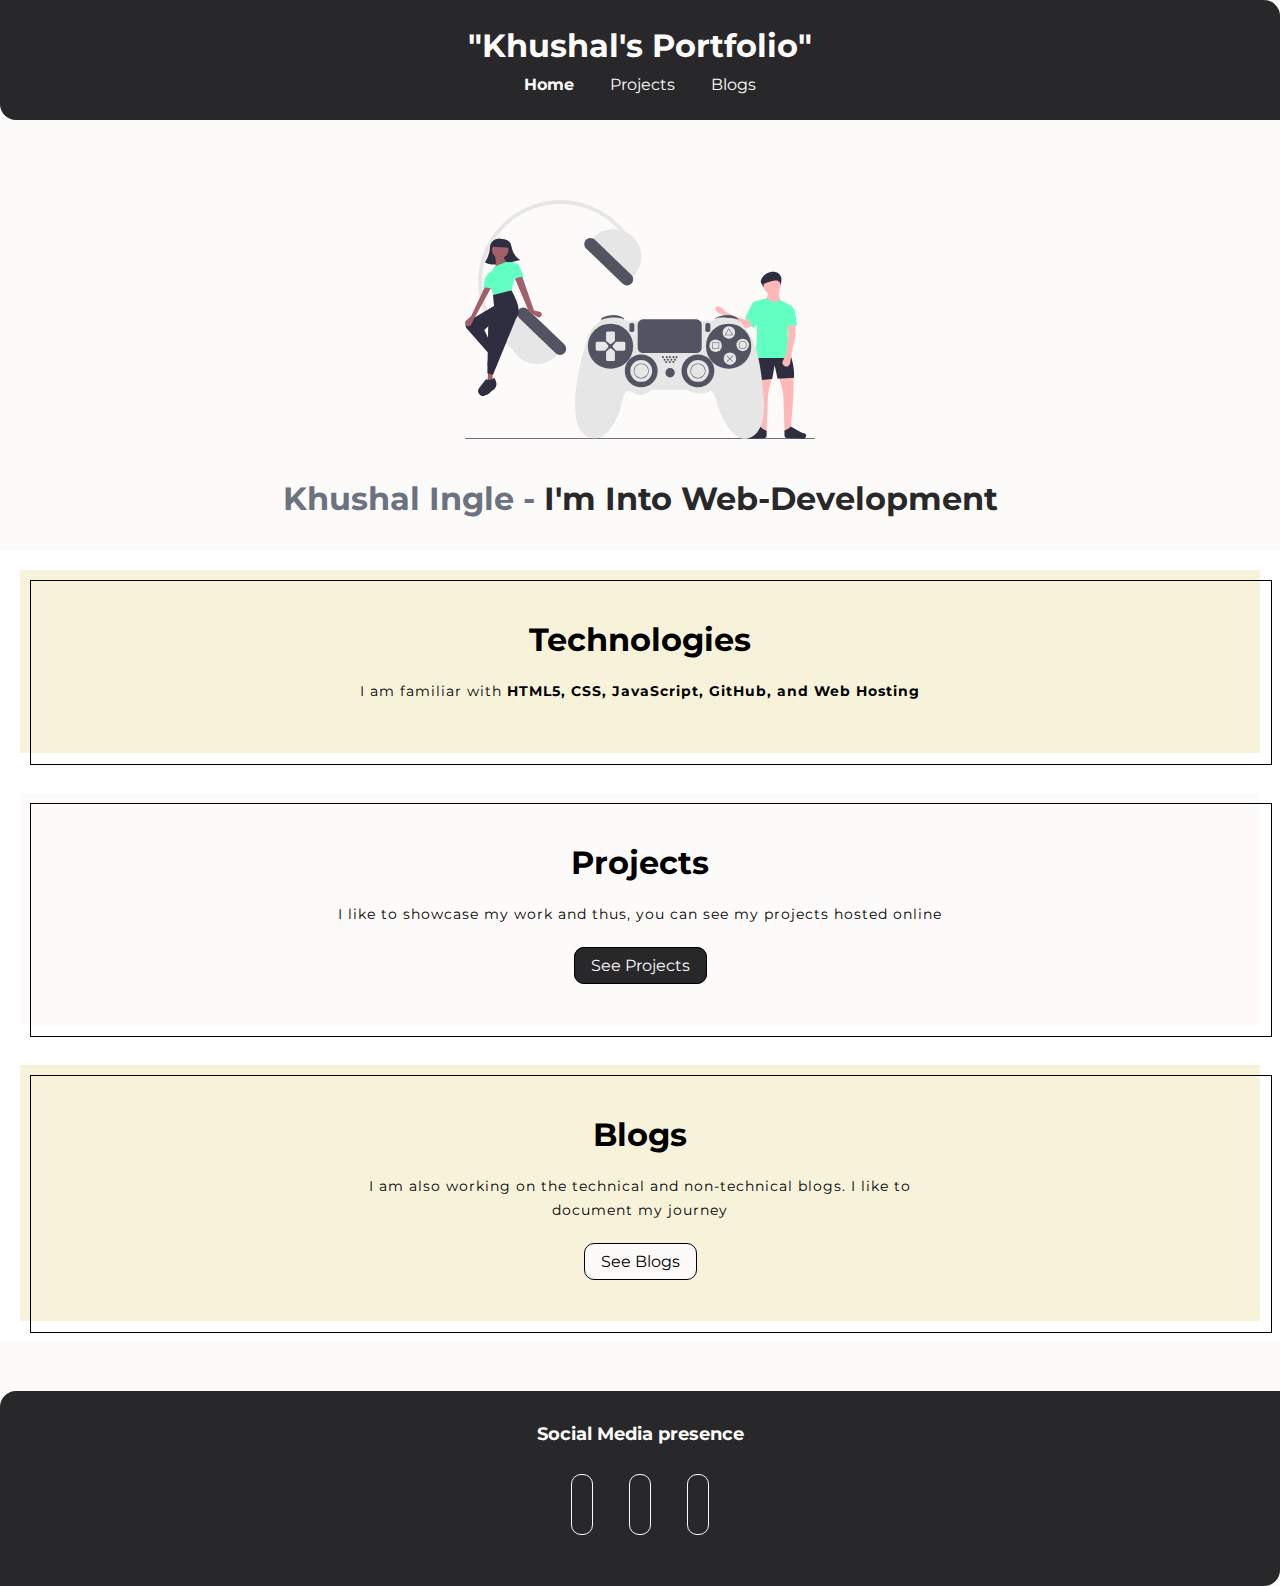
==== index.html @ f7941032 "added more projects" ====
<!DOCTYPE html>
<html lang="en">
<head>
    <meta charset="UTF-8">
    <meta http-equiv="X-UA-Compatible" content="IE=edge">
    <meta name="viewport" content="width=device-width, initial-scale=1.0">
    <title>Home | Kushal's Portfolio</title>
    <link rel="stylesheet" href="https://cdnjs.cloudflare.com/ajax/libs/font-awesome/6.1.1/css/all.min.css" integrity="sha512-KfkfwYDsLkIlwQp6LFnl8zNdLGxu9YAA1QvwINks4PhcElQSvqcyVLLD9aMhXd13uQjoXtEKNosOWaZqXgel0g==" crossorigin="anonymous" referrerpolicy="no-referrer" />
    <link href="style.css" rel="stylesheet"/>
</head>
<body>
    <nav class="navigation container">
        <div class="nav-brand"><h1 class="size">"Khushal's Portfolio"</h1></div>
        <ul class="list-non-bullet nav-pills">
            <li class="list-item-inline">
                <a class="link link-active" href="/"><strong>Home</strong></a>
            </li>
            <li class="list-item-inline">
                <a class="link" href="project.html">Projects</a>
            </li>
            <li class="list-item-inline">
                <a class="link" href="blog.html">Blogs</a>
            </li>
        </ul>
    </nav>


    <header class="hero">
        <img class="hero-img" src="images/gamig.svg">
        <h1 class="hero-heading">Khushal Ingle - <span class="headingg
           "> I'm Into Web-Development</span></h1>
    </header>

    <section class="section ow">
        <div class="container container-center">
        <h1>Technologies</h1>
    
        <p class="fs-1">I am familiar with <strong>HTML5, CSS, JavaScript, GitHub, and Web Hosting</strong> </p>
        

        </div>
    </section>


    <section class="section">
        <div class="container container-center">
        <h1>Projects</h1>
    
        <p>I like to showcase my work and thus, you can see my projects hosted online</strong></p>
        <div class="site-bttn">
            <a class="link-secondary" href="project.html">See Projects</a>
        </div>
        
        </div>
    </section>


    <section class="section ow">
        <div class="container container-center">
        <h1>Blogs</h1>
    
        <p>I am also working on the technical and non-technical blogs. I like to document my journey</p>
        <div class="site-bttn">
        <a class="link link-primary" href="blog.html">See Blogs</a>
        </div>
    </div>
        </div>
    </section>


    <h2></h2>
<footer class="footer">
    <div class="footer-header">Social Media presence</div>
    <ul class="social-links">
        <li class="list-item-inline">
            <a class="link" href="https://github.com/khushal-ingle" target="_blank"><i class="fa-brands fa-github"></i></a>
        </li>

        <li class="list-item-inline">
            <a class="link"href=" " target="_blank"><i class="fa-brands fa-linkedin"></i></a>

        </li>

        <li class="list-item-inline"><a class="link" href="https://www.instagram.com/_khushal_01/" target="_blank"><i class="fa-brands fa-instagram"></i>
        </a>
        </li> 
    </ul>
</footer>
</body>
</html>
---- style.css ----
@import url('https://fonts.googleapis.com/css2?family=Montserrat:wght@400;700&display=swap');
@import url('https://fonts.googleapis.com/css2?family=Poppins:wght@200;400&display=swap');
*{
    padding: 0px;
    margin: 0px;
    box-sizing: border-box ;
}
body {
    font-family: 'Montserrat', sans-serif;
    margin: 0;
    background-color: var(--matte-white);
}

hr {
    margin: 2rem 0rem;
}

:root {
    --matte-black: #28282B;
    --off-white:#f7f3db;
    --matte-white:#FDFBF9;
}

.nav-pills{
    margin-bottom: 10px;
}

/* Spaces */

.margin-md{
        margin: 2rem;
    }
    
/* Container */
.container {
    text-align: center;
    padding: 0rem 1rem;
    /* padding-left: 1rem;
    padding-right: 1rem; */
}

.container-fluid {
    max-width: 650px;
    margin: auto;
}

.container-center {
    max-width: 650px;
    margin: auto;
}

/* Links */

.link{
    box-sizing: border-box;
    text-decoration: none;
    padding: 0.5rem 0.5rem;
    margin-top: 5rem;
    margin-bottom: 1rem;
    color:var(--matte-white);

}


.link-primary {
    text-decoration: none;
    color: #000000;
    border-radius: 10px;
    border: 1px solid #000000;
    text-decoration: none;
    padding: 0.5rem 1rem;
    background:var(--matte-white);
    /* border-bottom: #000000 solid 5px */
}

.link-secondary {
    text-decoration: none;
    background-color: var(--matte-black);
    border: #000000 solid 1px;
    /* border-bottom: #000000 solid 5px; */
    border-radius: 10px;
    color: var(--matte-white);
    padding: 0.5rem 1rem;
}
.projects-ul .section{
    padding: 50px 0;
}
.projects-ul {
    display: flex;
    flex-wrap: wrap;
}
li.section {
    width: 33.33%;
    padding: 0px 15px !important;
    margin-bottom: 30px;
}
.projects-ul .section .container {
    padding: 50px;
    height: 100%;
    position: relative;
    z-index: 21;
}
.projects-ul .section .container::before{
    content: '';
    position: absolute;
    width: 100%;
    height: 100%;
    left: 10px;
    top: 10px;
    z-index: -1;
    border: #000000 solid 1px;
    visibility: hidden;
}
.projects-ul .section .container:hover::before{
    visibility: visible;
}
.projects-ul h1 {
    font-size: 20px;
    line-height: 30px;
    letter-spacing: 1px;
}
/* Lists */

.list-non-bullet {
    list-style: none;
    padding: 0;

}

.list-item-inline {
    display: inline;
    padding: 0rem 0.5rem;
}

/* Navigation */

.navigation {
    background-color: var(--matte-black);
    color: var(--matte-white);
    padding: 1rem;
    border-bottom-left-radius: 1rem;
    border-top-right-radius: 1rem;
}

.navigation .link {
    color: var(--matte-white);
}


.navigation .nav-brand {
    font-weight: bold;

}




/* header */

.hero {
    padding: 2rem;
    padding-top: 5rem;

}
.site-bttn {
    margin: 30px 0 0;
}
.footer {
    margin-top: 50px;
}
.hero .hero-img {
    max-width: 350px;
    display: block;
    margin: auto;
    margin-bottom: 40px;
}
section.section {
    padding: 50px 0;
    border: #ffffff solid 20px;
    position: relative;
    z-index: 21;
}
section.section:before {
    content: '';
    position: absolute;
    width: 100%;
    height: 100%;
    left: 10px;
    top: 10px;
    z-index: -1;
    border: #000000 solid 1px;
}
.hero .hero-heading {
    text-align: center;
    font-size: 2rem;
    color: #6B7280;
}

.hero .hero-heading .headingg {
    color: var(--matte-black);
}

/* Sections */

.section h1 {
    text-align: center;
    margin-bottom: 20px;
    margin-top: 0px;
}

.ow {
    background-color: var(--off-white);

}

.centers {
    min-width: 600px;
    margin: auto;
}


/* footers */
.footer{
    background-color:var(--matte-black);
    padding: 2rem 1rem;
    text-align: center;
    color: var(--matte-white);
    border-bottom-right-radius: 1rem;
    border-top-left-radius: 1rem;
} 

.footer {
    color: var(--matte-white);
}

.footer .footer-header{
    margin: 0rem 0rem 1rem 0rem;
    font-weight: bold;
    font-size: large;
}
.footer ul{
    color: var(--matte-white);
    padding-inline-start: 0px;
    margin: 40px 0px 30px 0px;


}

.footer li a.link{
    font-size: 2rem;
    padding: 10px;
    margin: 10px;
    border: 1px solid var(--matte-white);
    border-radius: 10px;
}

.size{
    font-size: 2rem;
    margin: 10px 0px;
}
p {
    line-height: 24px;
    letter-spacing: 1px;
    font-size: 14px;
}
.section p{
    margin-top: 10px;
}
@media only screen and (max-width:1170px){
.projects-ul .section .container{
    padding: 30px;
}
.link-secondary, .link-primary{
    font-size: 13px;
}
}
@media only screen and (max-width:950px){
.link-secondary, .link-primary{
    width: 100%;
    display: block;
    margin: 10px 0;
}
}
@media only screen and (max-width:850px){
.projects-ul .section .container {
    padding: 20px;
}
}
@media only screen and (max-width:767px){
li.section {
    width: 100%;
}
}
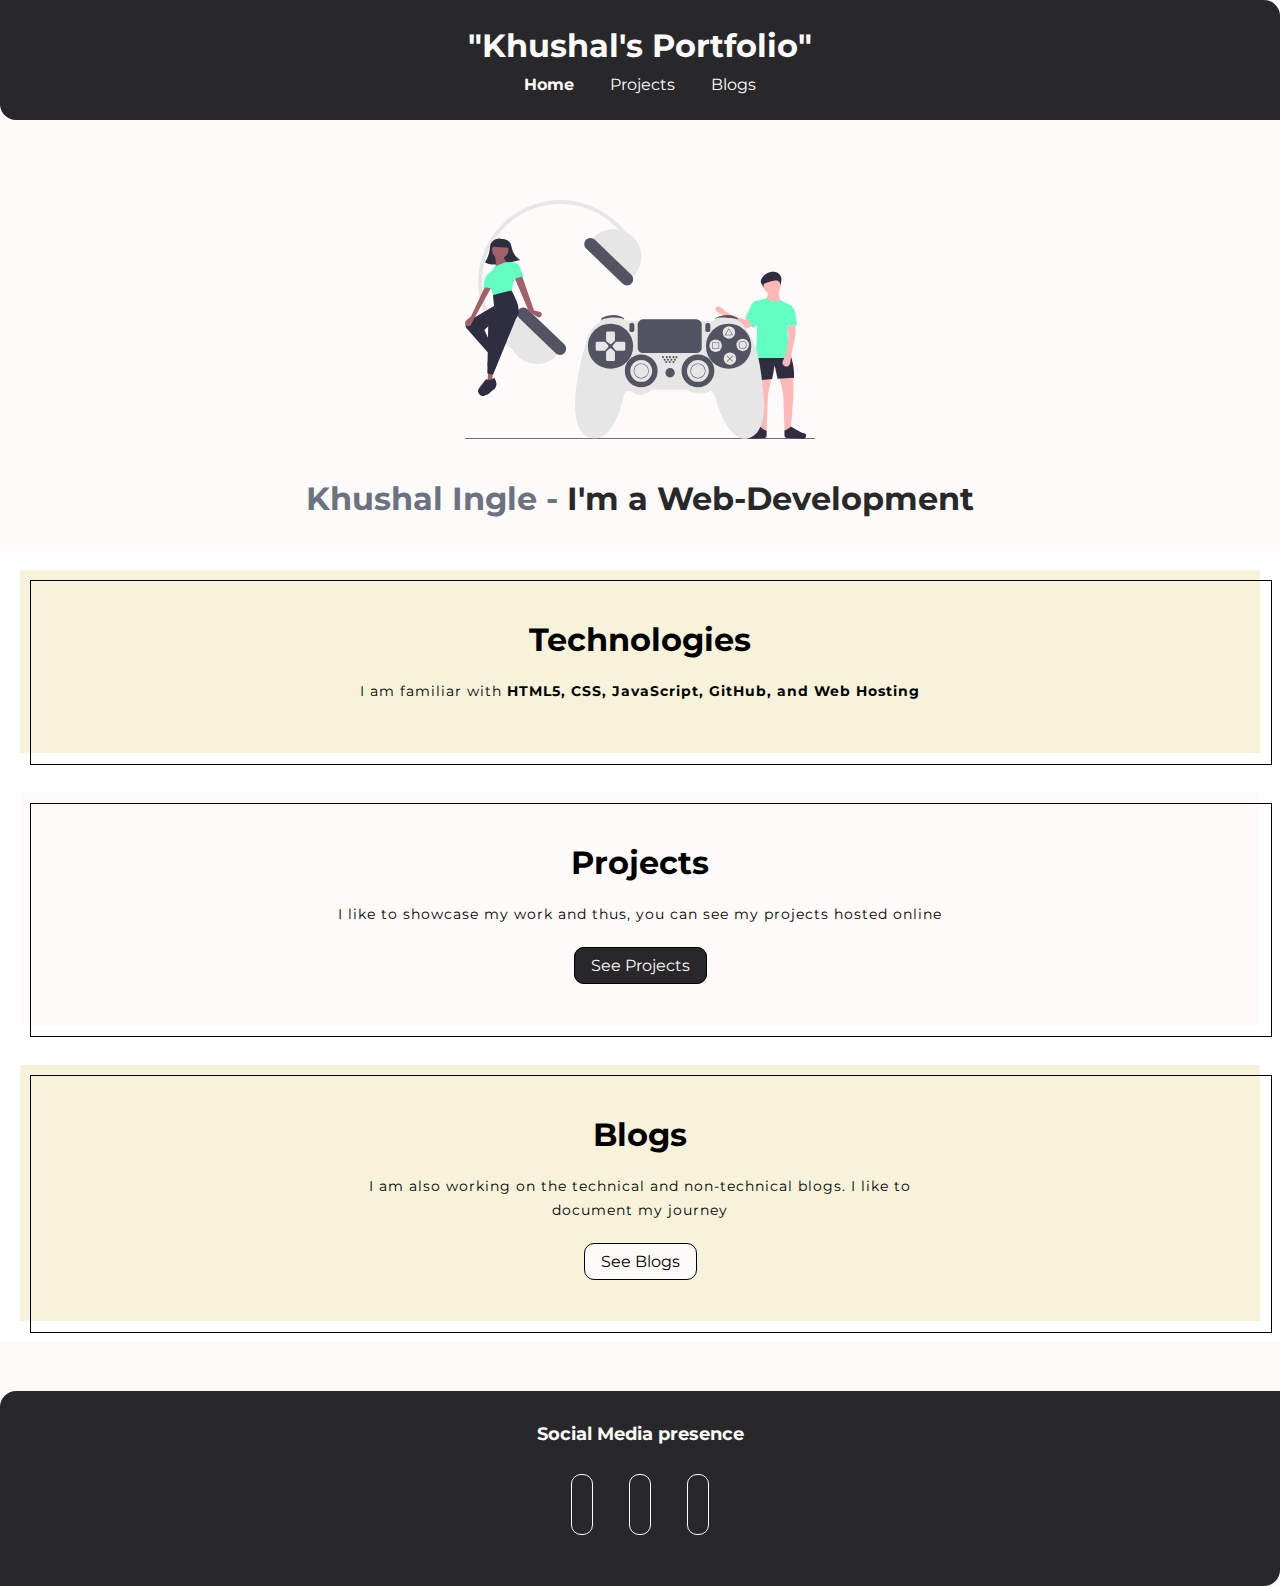
==== commit b555a97f: "Update index.html" ====
--- a/index.html
+++ b/index.html
@@ -29,7 +29,7 @@
     <header class="hero">
         <img class="hero-img" src="images/gamig.svg">
         <h1 class="hero-heading">Khushal Ingle - <span class="headingg
-           "> I'm Into Web-Development</span></h1>
+           "> I'm a Web-Development</span></h1>
     </header>
 
     <section class="section ow">
@@ -78,7 +78,7 @@
         </li>
 
         <li class="list-item-inline">
-            <a class="link"href=" " target="_blank"><i class="fa-brands fa-linkedin"></i></a>
+            <a class="link"href="https://www.linkedin.com/in/khushal-ingle-820b06241/" target="_blank"><i class="fa-brands fa-linkedin"></i></a>
 
         </li>
 
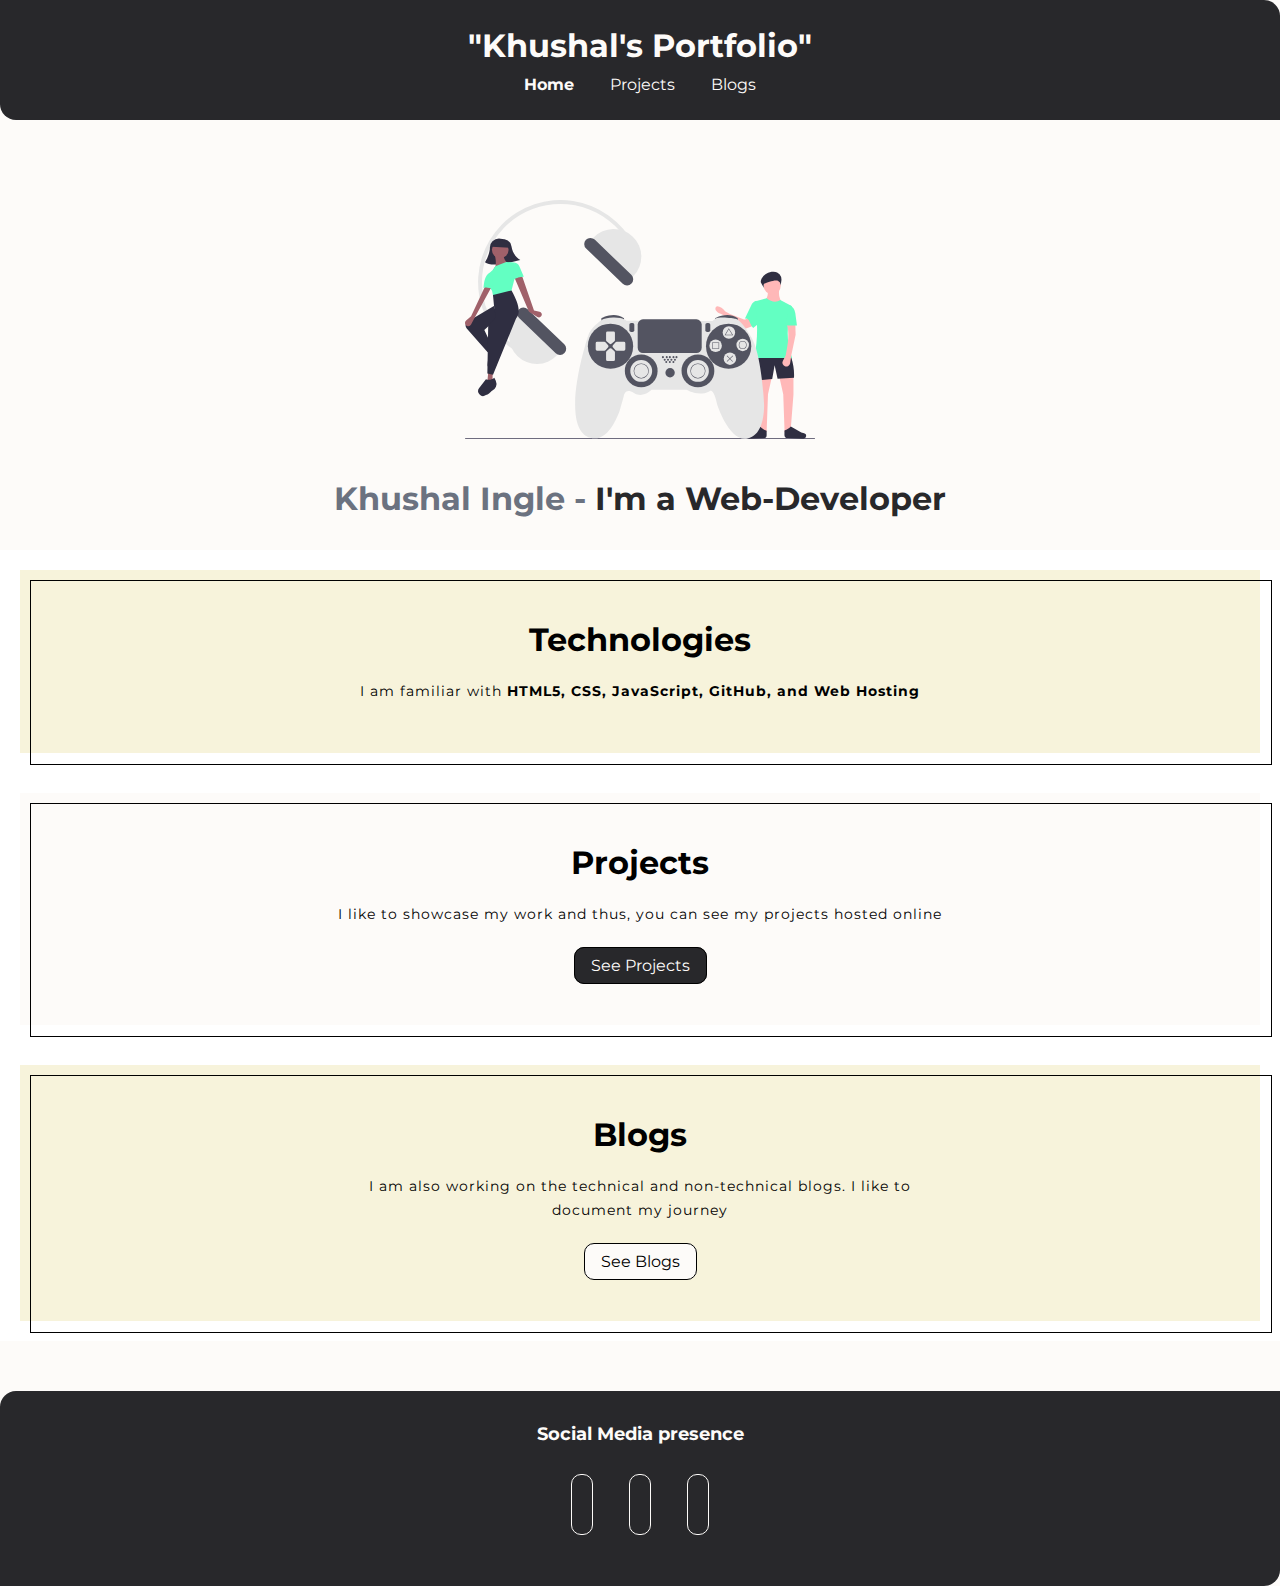
==== commit 6ab3270a: "Update index.html" ====
--- a/index.html
+++ b/index.html
@@ -29,7 +29,7 @@
     <header class="hero">
         <img class="hero-img" src="images/gamig.svg">
         <h1 class="hero-heading">Khushal Ingle - <span class="headingg
-           "> I'm a Web-Development</span></h1>
+           "> I'm a Web-Developer</span></h1>
     </header>
 
     <section class="section ow">
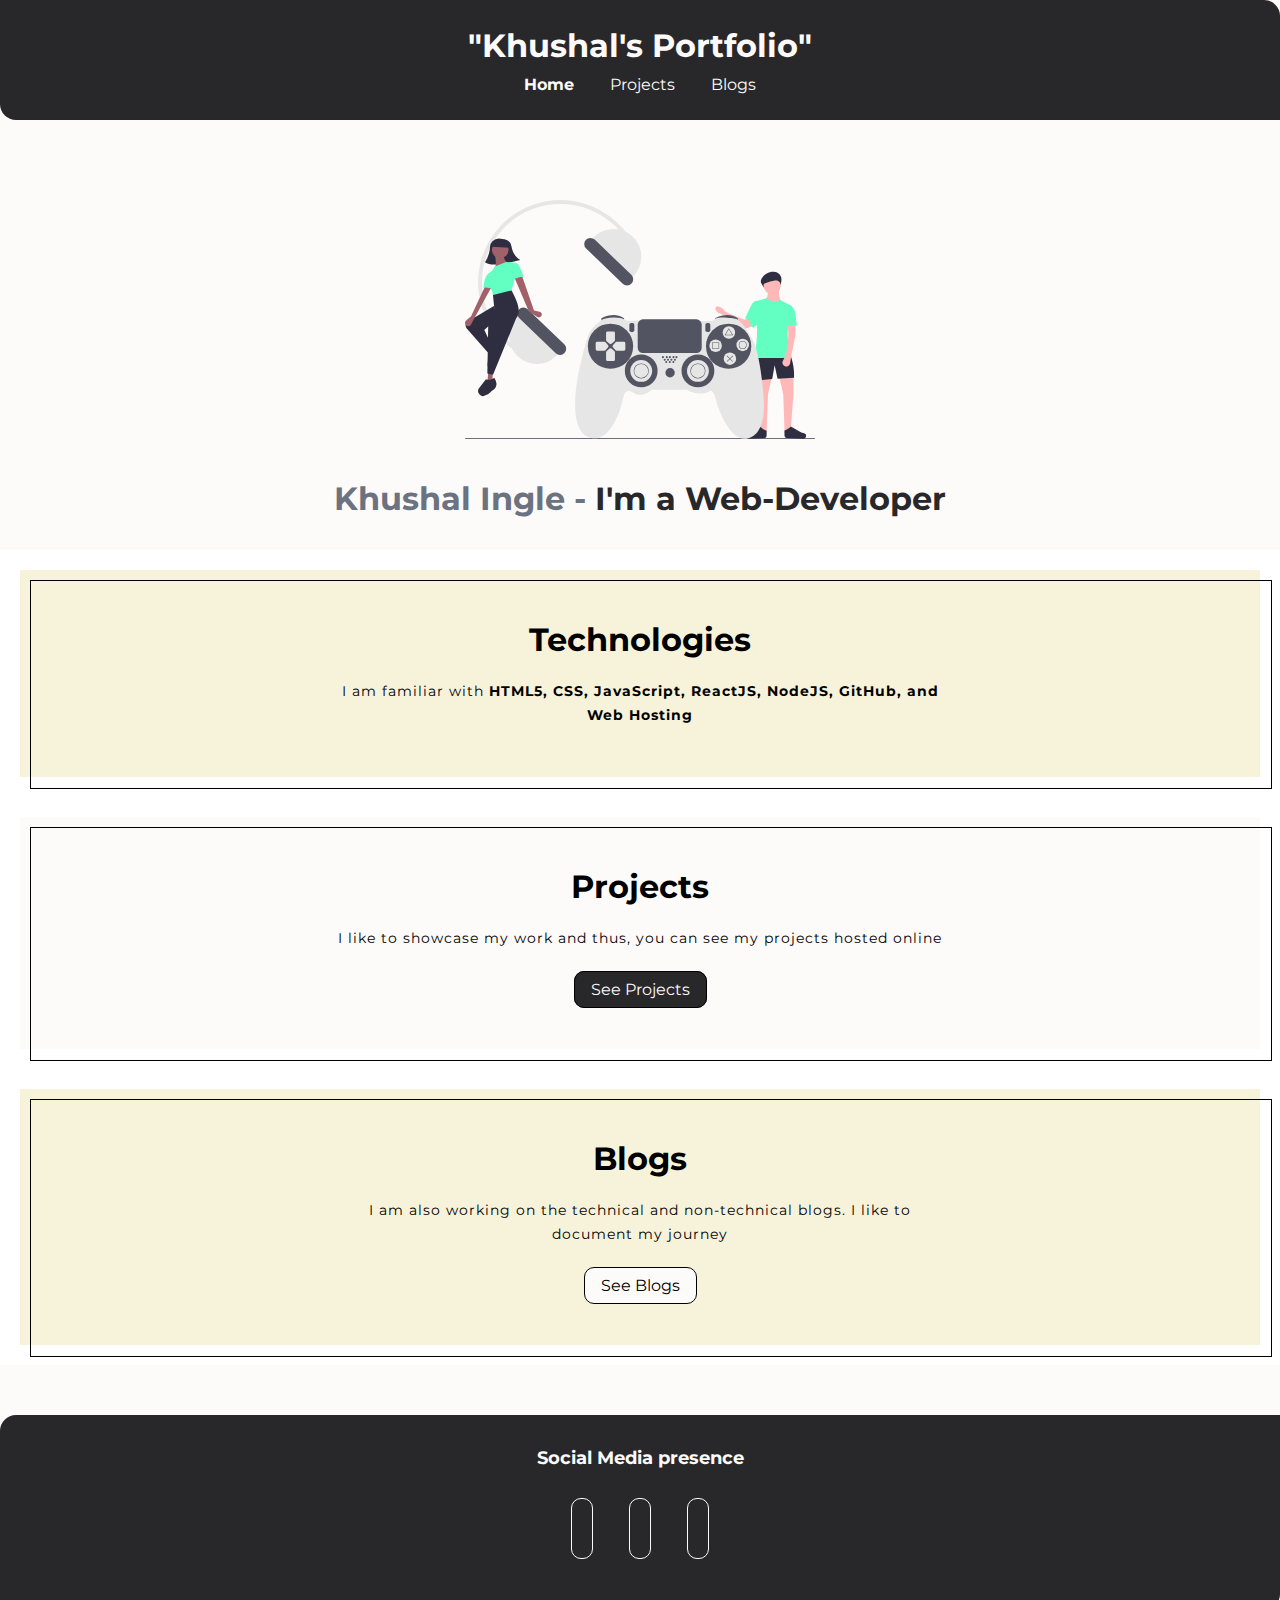
==== commit 8333cf11: "changes in content" ====
--- a/index.html
+++ b/index.html
@@ -36,7 +36,7 @@
         <div class="container container-center">
         <h1>Technologies</h1>
     
-        <p class="fs-1">I am familiar with <strong>HTML5, CSS, JavaScript, GitHub, and Web Hosting</strong> </p>
+        <p class="fs-1">I am familiar with <strong>HTML5, CSS, JavaScript, ReactJS, NodeJS, GitHub, and Web Hosting</strong> </p>
         
 
         </div>
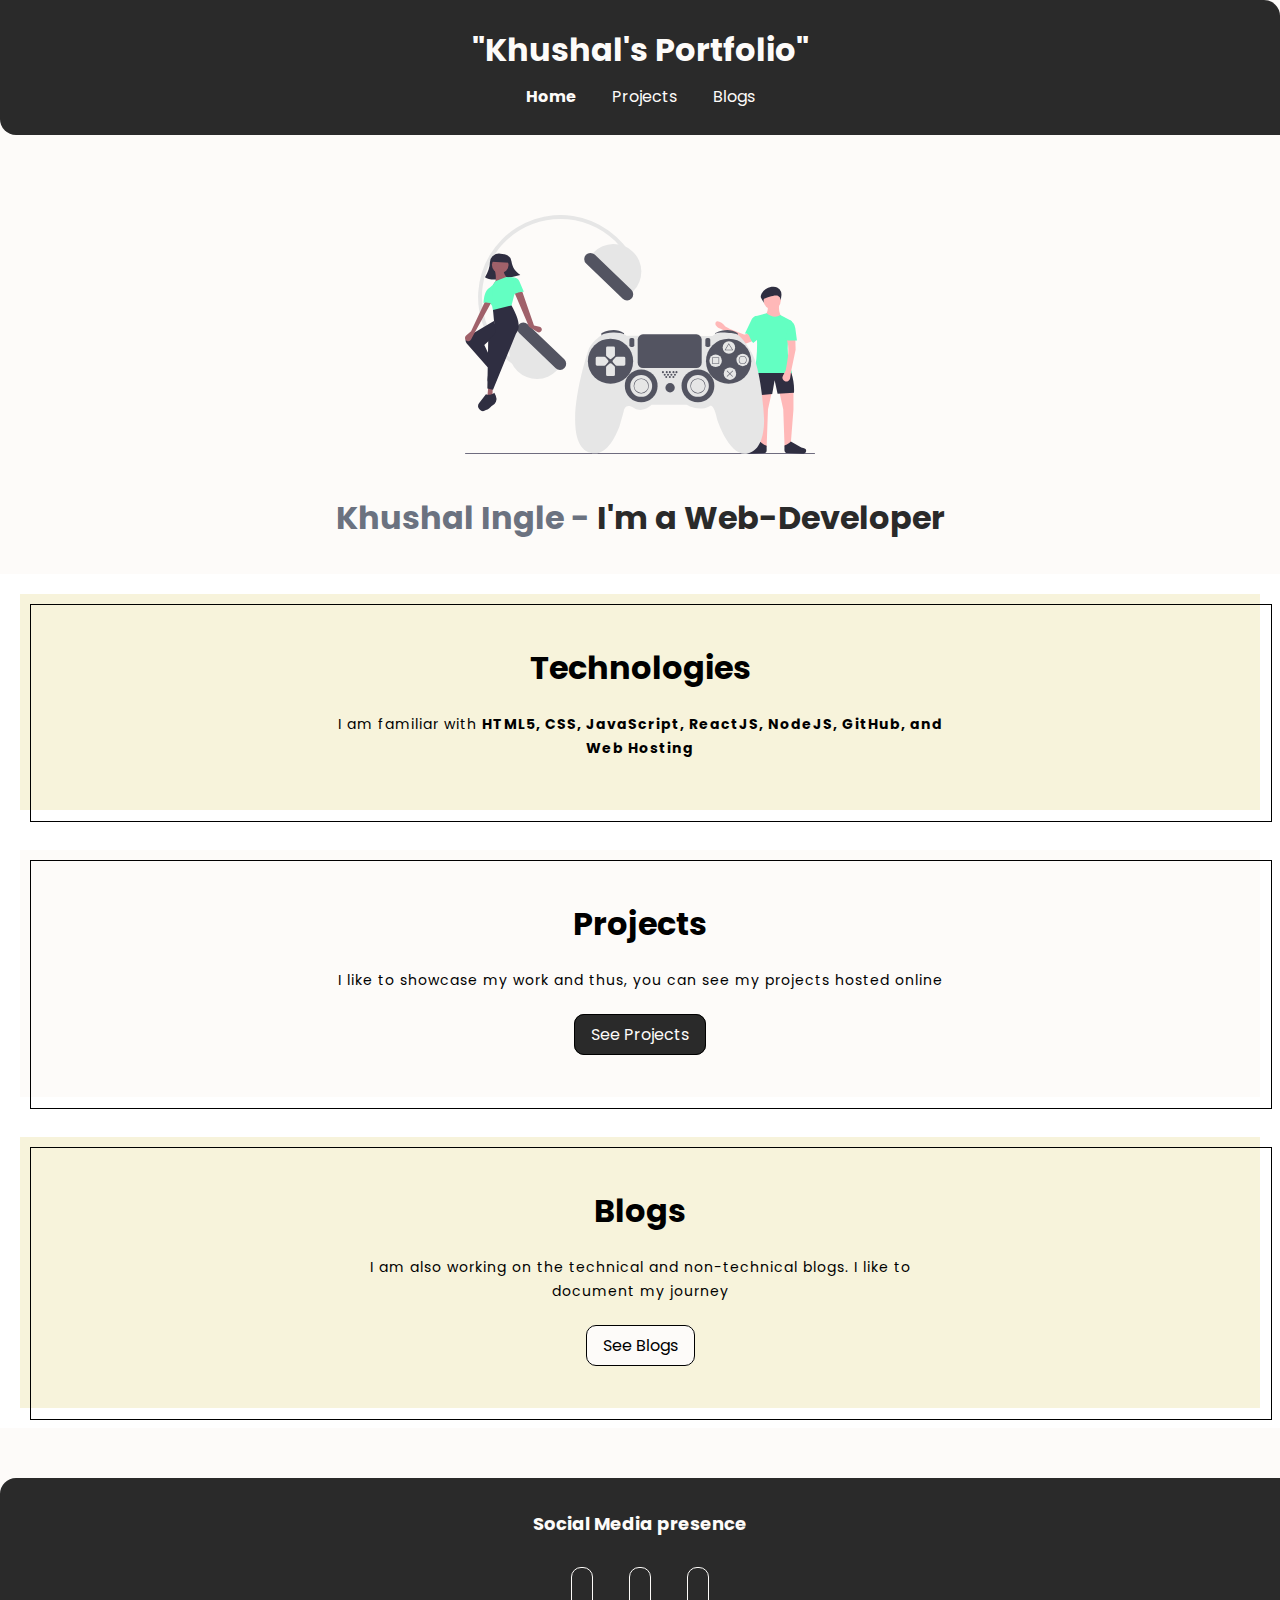
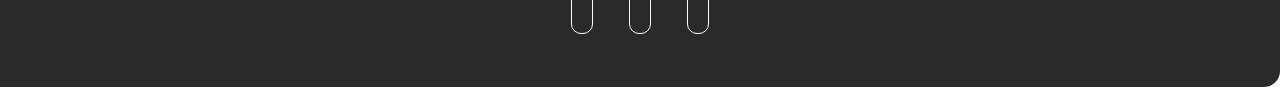
==== commit ef33bb7c: "ads script" ====
--- a/index.html
+++ b/index.html
@@ -2,6 +2,8 @@
 <!DOCTYPE html>
 <html lang="en">
 <head>
+    <script async src="https://pagead2.googlesyndication.com/pagead/js/adsbygoogle.js?client=ca-pub-5421976136183643"
+     crossorigin="anonymous"></script>
     <meta charset="UTF-8">
     <meta http-equiv="X-UA-Compatible" content="IE=edge">
     <meta name="viewport" content="width=device-width, initial-scale=1.0">
--- a/style.css
+++ b/style.css
@@ -1,12 +1,11 @@
-@import url('https://fonts.googleapis.com/css2?family=Montserrat:wght@400;700&display=swap');
-@import url('https://fonts.googleapis.com/css2?family=Poppins:wght@200;400&display=swap');
+@import url('https://fonts.googleapis.com/css2?family=Poppins:wght@200&display=swap');
 *{
     padding: 0px;
     margin: 0px;
     box-sizing: border-box ;
 }
 body {
-    font-family: 'Montserrat', sans-serif;
+    font-family: "Poppins", sans-serif;
     margin: 0;
     background-color: var(--matte-white);
 }
@@ -16,7 +15,7 @@
 }
 
 :root {
-    --matte-black: #28282B;
+    --matte-black: #2a2a2a;
     --off-white:#f7f3db;
     --matte-white:#FDFBF9;
 }
